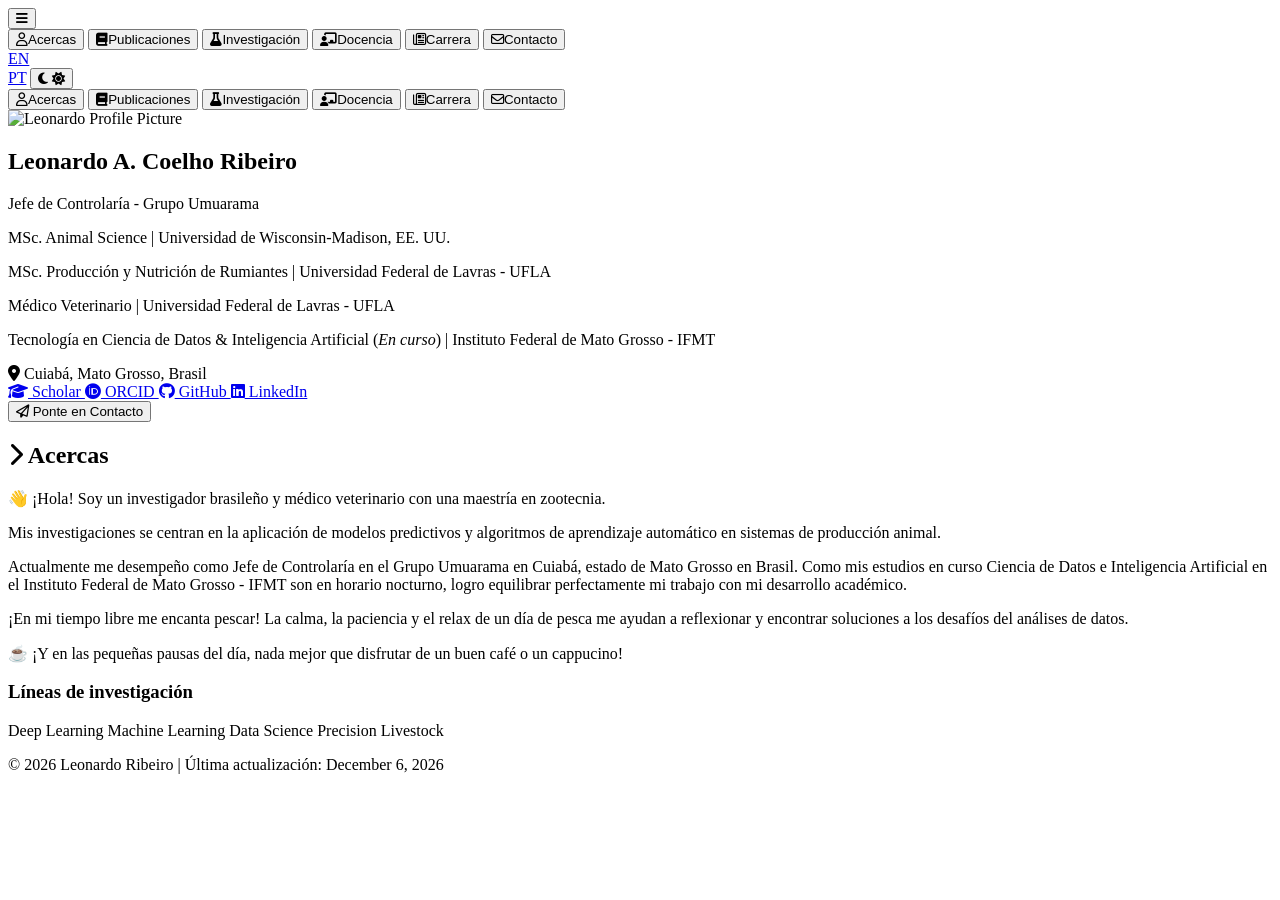
==== index-es.html @ 0c32149c "atulização do site com paginas em outras linguas" ====
<!DOCTYPE html>
<html lang="es" class="dark">
<head>
  <meta charset="UTF-8">
  <meta name="viewport" content="width=device-width, initial-scale=1.0">
  <title>Leonardo A. Coelho Ribeiro | Portafolio Académico e Investigaciones</title>
  
  <script src="https://cdn.tailwindcss.com"></script>
  <script>
    tailwind.config = {
      darkMode: 'class',
      theme: {
        extend: {
          colors: {
            brand: { 50: '#f0f7ff', 100: '#e0effe', 500: '#0284c7', 600: '#0369a1', 700: '#035480', 900: '#0c2a4a' },
            academic: { navy: '#0f172a', gold: '#d97706', slate: '#475569' }
          },
          fontFamily: { sans: ['Inter', 'sans-serif'], serif: ['Merriweather', 'Georgia', 'serif'], mono: ['Fira Code', 'monospace'] }
        }
      }
    }
  </script>

  <link rel="preconnect" href="https://fonts.googleapis.com">
  <link rel="preconnect" href="https://fonts.gstatic.com" crossorigin>
  <link href="https://fonts.googleapis.com/css2?family=Inter:wght@300;400;500;600;700&family=Merriweather:ital,wght@0,300;0,400;0,700;1,300&family=Fira+Code:wght@400;500&display=swap" rel="stylesheet">
  <link rel="stylesheet" href="https://cdnjs.cloudflare.com/ajax/libs/font-awesome/6.4.0/css/all.min.css">
  <link href="https://calendar.google.com/calendar/scheduling-button-script.css" rel="stylesheet">
  <link rel="stylesheet" href="style.css">
</head>

<body class="bg-slate-50 text-slate-800 dark:bg-slate-950 dark:text-slate-100 font-sans min-h-screen transition-colors duration-200">

  <!-- TOP NAVIGATION BAR -->
  <header class="sticky top-0 z-40 bg-white/90 dark:bg-slate-900/90 backdrop-blur-md border-b border-slate-200 dark:border-slate-800">
    <div class="max-w-7xl mx-auto px-4 sm:px-6 lg:px-8">
      <div class="flex items-center justify-between h-16">
        <div class="flex items-center space-x-3">
          <button id="mobile-menu-btn" class="md:hidden p-2 rounded-lg text-slate-600 dark:text-slate-300 hover:bg-slate-100 dark:hover:bg-slate-800 focus:outline-none">
            <i class="fa-solid fa-bars text-xl"></i>
          </button>
        </div>

        <nav class="hidden md:flex space-x-1 lg:space-x-2 text-sm font-medium">
          <button onclick="switchTab('about')" class="nav-tab active px-3 py-2 rounded-md text-brand-600 dark:text-brand-400 bg-brand-50 dark:bg-slate-800 transition" data-tab="about"><i class="fa-regular fa-user mr-1.5"></i>Acercas</button>
          <button onclick="switchTab('publications')" class="nav-tab px-3 py-2 rounded-md text-slate-600 dark:text-slate-300 hover:text-brand-600 dark:hover:text-brand-400 transition" data-tab="publications"><i class="fa-solid fa-book mr-1.5"></i>Publicaciones</button>
          <button onclick="switchTab('projects')" class="nav-tab px-3 py-2 rounded-md text-slate-600 dark:text-slate-300 hover:text-brand-600 dark:hover:text-brand-400 transition" data-tab="projects"><i class="fa-solid fa-flask mr-1.5"></i>Investigación</button>
          <button onclick="switchTab('teaching')" class="nav-tab px-3 py-2 rounded-md text-slate-600 dark:text-slate-300 hover:text-brand-600 dark:hover:text-brand-400 transition" data-tab="teaching"><i class="fa-solid fa-chalkboard-user mr-1.5"></i>Docencia</button>
          <button onclick="switchTab('news')" class="nav-tab px-3 py-2 rounded-md text-slate-600 dark:text-slate-300 hover:text-brand-600 dark:hover:text-brand-400 transition" data-tab="news"><i class="fa-regular fa-newspaper mr-1.5"></i>Carrera</button>
          <button onclick="switchTab('contact')" class="nav-tab px-3 py-2 rounded-md text-slate-600 dark:text-slate-300 hover:text-brand-600 dark:hover:text-brand-400 transition" data-tab="contact"><i class="fa-regular fa-envelope mr-1.5"></i>Contacto</button>
        </nav>

        <div class="flex items-center space-x-2 sm:space-x-3">
          <div class="flex items-center space-x-2 sm:space-x-3">
            <a href="index.html" class="px-2.5 py-1 text-xs font-semibold rounded bg-slate-200 dark:bg-slate-800 hover:bg-slate-300 transition">EN</a>
          </div>
          <div class="flex items-center space-x-2 sm:space-x-3">
            <a href="index-pt.html" class="px-2.5 py-1 text-xs font-semibold rounded bg-slate-200 dark:bg-slate-800 hover:bg-slate-300 transition">PT</a>
            <button id="theme-toggle" class="p-2 rounded-lg text-slate-500 dark:text-slate-400 hover:bg-slate-100 dark:hover:bg-slate-800 focus:outline-none">
              <i class="fa-solid fa-moon text-lg dark:hidden"></i>
              <i class="fa-solid fa-sun text-lg hidden dark:block text-amber-400"></i>
            </button>
          </div>
        </div>
      </div>
    </div>

    <div id="mobile-menu" class="hidden md:hidden border-t border-slate-200 dark:border-slate-800 bg-white dark:bg-slate-900 px-4 pt-2 pb-4 space-y-1">
      <button onclick="switchTab('about')" class="mobile-nav-tab block w-full text-left px-3 py-2 rounded-md text-slate-700 dark:text-slate-200"><i class="fa-regular fa-user mr-2"></i>Acercas</button>
      <button onclick="switchTab('publications')" class="mobile-nav-tab block w-full text-left px-3 py-2 rounded-md text-slate-700 dark:text-slate-200"><i class="fa-solid fa-book mr-2"></i>Publicaciones</button>
      <button onclick="switchTab('projects')" class="mobile-nav-tab block w-full text-left px-3 py-2 rounded-md text-slate-700 dark:text-slate-200"><i class="fa-solid fa-flask mr-2"></i>Investigación</button>
      <button onclick="switchTab('teaching')" class="mobile-nav-tab block w-full text-left px-3 py-2 rounded-md text-slate-700 dark:text-slate-200"><i class="fa-solid fa-chalkboard-user mr-2"></i>Docencia</button>
      <button onclick="switchTab('news')" class="mobile-nav-tab block w-full text-left px-3 py-2 rounded-md text-slate-700 dark:text-slate-200"><i class="fa-regular fa-newspaper mr-2"></i>Carrera</button>
      <button onclick="switchTab('contact')" class="mobile-nav-tab block w-full text-left px-3 py-2 rounded-md text-slate-700 dark:text-slate-200"><i class="fa-regular fa-envelope mr-2"></i>Contacto</button>
    </div>
  </header>

  <!-- MAIN CONTAINER -->
  <main class="max-w-7xl mx-auto px-4 sm:px-6 lg:px-8 py-8">
    <div class="grid grid-cols-1 lg:grid-cols-12 gap-8">

      <!-- Left Sidebar -->
      <aside class="lg:col-span-4">
        <div class="bg-white dark:bg-slate-900 rounded-2xl border border-slate-200 dark:border-slate-800 p-6 shadow-sm sticky top-24">
          <div class="text-center">
            <div class="relative inline-block mb-4">
              <img src="https://lh3.googleusercontent.com/a/ACg8ocJRexBJX5I0gfCIaslctHx05RGyVGQvTfNWiFFgvmtAZMaNHhlW=s288-c-no" 
                   alt="Leonardo Profile Picture" 
                   class="w-36 h-36 sm:w-44 sm:h-44 rounded-full object-cover border-4 border-white dark:border-slate-800 shadow-md mx-auto">
            </div>
            <h1 class="text-2xl font-serif font-bold text-slate-900 dark:text-white">Leonardo A. Coelho Ribeiro</h1>
            <p class="text-brand-600 dark:text-brand-400 font-medium text-sm mt-1">Jefe de Controlaría - Grupo Umuarama</p>
            <p class="text-slate-500 dark:text-slate-400 text-xs mt-2">MSc. Animal Science | Universidad de Wisconsin-Madison, EE. UU.</p>
            <p class="text-slate-500 dark:text-slate-400 text-xs mt-1">MSc. Producción y Nutrición de Rumiantes | Universidad Federal de Lavras - UFLA</p>
            <p class="text-slate-500 dark:text-slate-400 text-xs mt-1">Médico Veterinario | Universidad Federal de Lavras - UFLA</p>
            <p class="text-slate-500 dark:text-slate-400 text-xs mt-1">Tecnología en Ciencia de Datos & Inteligencia Artificial (<i>En curso</i>) | Instituto Federal de Mato Grosso - IFMT</p> 
            <div class="flex items-center justify-center gap-1.5 text-xs text-slate-500 dark:text-slate-400 mt-3">
              <i class="fa-solid fa-location-dot text-rose-500"></i>
              <span>Cuiabá, Mato Grosso, Brasil</span>
            </div>
          </div>

          <!-- Academic Links / Badges -->
          <div class="mt-6 pt-6 border-t border-slate-100 dark:border-slate-800 flex flex-wrap gap-2 justify-center">
            <a href="https://scholar.google.com/citations?user=MyKSsPQAAAAJ&hl=en" target="_blank" class="px-3 py-1.5 bg-slate-100 dark:bg-slate-800 hover:bg-brand-50 dark:hover:bg-slate-700 text-slate-700 dark:text-slate-200 text-xs font-medium rounded-lg transition flex items-center gap-1.5">
              <i class="fa-solid fa-graduation-cap text-sky-600"></i> Scholar
            </a>
            <a href="https://orcid.org/0000-0002-2804-8052" target="_blank" class="px-3 py-1.5 bg-slate-100 dark:bg-slate-800 hover:bg-brand-50 dark:hover:bg-slate-700 text-slate-700 dark:text-slate-200 text-xs font-medium rounded-lg transition flex items-center gap-1.5">
              <i class="fa-brands fa-orcid text-emerald-600"></i> ORCID
            </a>
            <a href="https://github.com/le0ribeir0" target="_blank" class="px-3 py-1.5 bg-slate-100 dark:bg-slate-800 hover:bg-brand-50 dark:hover:bg-slate-700 text-slate-700 dark:text-slate-200 text-xs font-medium rounded-lg transition flex items-center gap-1.5">
              <i class="fa-brands fa-github"></i> GitHub
            </a>
            <a href="https://www.linkedin.com/in/leonardo-ribeiro0/" target="_blank" class="px-3 py-1.5 bg-slate-100 dark:bg-slate-800 hover:bg-brand-50 dark:hover:bg-slate-700 text-slate-700 dark:text-slate-200 text-xs font-medium rounded-lg transition flex items-center gap-1.5">
              <i class="fa-brands fa-linkedin text-blue-600"></i> LinkedIn
            </a>
          </div>

          <!-- Action Buttons -->
          <div class="mt-6 space-y-2">
            <button onclick="switchTab('contact')" class="w-full flex items-center justify-center gap-2 py-2.5 px-4 bg-slate-100 dark:bg-slate-800 hover:bg-slate-200 dark:hover:bg-slate-700 text-slate-800 dark:text-slate-200 font-medium text-sm rounded-xl transition">
              <i class="fa-regular fa-paper-plane"></i> Ponte en Contacto
            </button>
          </div>
        </div>
      </aside>

      <!-- Content Panels -->
      <section class="lg:col-span-8 space-y-8">
        <!-- ACERCA DE TAB -->
        <div id="tab-about" class="tab-content active space-y-6">
          <div class="bg-white dark:bg-slate-900 rounded-2xl border border-slate-200 dark:border-slate-800 p-6 sm:p-8 shadow-sm">
            <h2 class="text-2xl font-serif font-bold text-slate-900 dark:text-white mb-4 flex items-center gap-2">
              <i class="fa-solid fa-chevron-right text-brand-600 text-xl"></i> Acercas
            </h2>
            <div class="prose dark:prose-invert max-w-none text-slate-600 dark:text-slate-300 space-y-4 leading-relaxed">
              <p>👋 ¡Hola! Soy un investigador brasileño y médico veterinario con una maestría en zootecnia.</p>
              <p>Mis investigaciones se centran en la aplicación de modelos predictivos y algoritmos de aprendizaje automático en sistemas de producción animal.</p>
              <p>Actualmente me desempeño como Jefe de Controlaría en el Grupo Umuarama en Cuiabá, estado de Mato Grosso en Brasil. Como mis estudios en curso Ciencia de Datos e Inteligencia Artificial en el Instituto Federal de Mato Grosso - IFMT son en horario nocturno, logro equilibrar perfectamente mi trabajo con mi desarrollo académico.</p>
              <p>¡En mi tiempo libre me encanta pescar! La calma, la paciencia y el relax de un día de pesca me ayudan a reflexionar y encontrar soluciones a los desafíos del análises de datos.</p>
              <p>☕️ ¡Y en las pequeñas pausas del día, nada mejor que disfrutar de un buen café o un cappucino!</p>
            </div>
          </div>

          <!-- Research Interests Tags -->
          <div class="bg-white dark:bg-slate-900 rounded-2xl border border-slate-200 dark:border-slate-800 p-6 shadow-sm">
            <h3 class="text-xs font-semibold uppercase tracking-wider text-slate-400 mb-3">Líneas de investigación</h3>
            <div class="flex flex-wrap gap-2">
              <span class="px-3 py-1 bg-brand-50 dark:bg-slate-800 text-brand-700 dark:text-slate-300 rounded-full text-xs font-medium border border-brand-100 dark:border-slate-700">Deep Learning</span>
              <span class="px-3 py-1 bg-brand-50 dark:bg-slate-800 text-brand-700 dark:text-slate-300 rounded-full text-xs font-medium border border-brand-100 dark:border-slate-700">Machine Learning</span>
              <span class="px-3 py-1 bg-brand-50 dark:bg-slate-800 text-brand-700 dark:text-slate-300 rounded-full text-xs font-medium border border-brand-100 dark:border-slate-700">Data Science</span>
              <span class="px-3 py-1 bg-brand-50 dark:bg-slate-800 text-brand-700 dark:text-slate-300 rounded-full text-xs font-medium border border-brand-100 dark:border-slate-700">Precision Livestock</span>
            </div>
          </div>
        </div>

        <!-- PUBLICACIONES TAB -->
        <div id="tab-publications" class="tab-content space-y-6">
          <div class="bg-white dark:bg-slate-900 rounded-2xl border border-slate-200 dark:border-slate-800 p-6 shadow-sm">
            <h2 class="text-xl font-serif font-bold text-slate-900 dark:text-white mb-4">Publicaciones</h2>
            <div id="publications-list" class="space-y-6"></div>
          </div>
        </div>

        <!-- PROYECTOS TAB -->
        <div id="tab-projects" class="tab-content space-y-6">
          <div class="bg-white dark:bg-slate-900 rounded-2xl border border-slate-200 dark:border-slate-800 p-6 shadow-sm">
            <h2 class="text-xl font-serif font-bold text-slate-900 dark:text-white mb-2">Investigación y Proyectos</h2>
            <div id="projects-grid" class="grid grid-cols-1 md:grid-cols-2 gap-6 mt-6"></div>
          </div>
        </div>

        <!-- DOCENCIA TAB -->
        <div id="tab-teaching" class="tab-content space-y-6">
          <div class="bg-white dark:bg-slate-900 rounded-2xl border border-slate-200 dark:border-slate-800 p-6 shadow-sm">
            <h2 class="text-xl font-serif font-bold text-slate-900 dark:text-white mb-2">Docencia</h2>
            <div id="courses-list" class="space-y-4 mt-6"></div>
          </div>
        </div>

        <!-- CARRERA TAB -->
        <div id="tab-news" class="tab-content space-y-6">
          <div class="bg-white dark:bg-slate-900 rounded-2xl border border-slate-200 dark:border-slate-800 p-6 shadow-sm">
            <h2 class="text-xl font-serif font-bold text-slate-900 dark:text-white mb-2">Carrera</h2>
            <div id="news-timeline" class="space-y-6 mt-6"></div>
          </div>
        </div>

        <!-- CONTACTO TAB -->
        <div id="tab-contact" class="tab-content space-y-6">
          <div class="bg-white dark:bg-slate-900 rounded-2xl border border-slate-200 dark:border-slate-800 p-6 shadow-sm">
            <h2 class="text-xl font-serif font-bold text-slate-900 dark:text-white mb-2">Contacto</h2>
            <p class="text-xs text-slate-500 mb-6">Se quieres saber más sobre mis proyectos o conversar un rato, ¡no dudes em escribirme!</p>
            <form id="contact-form" onsubmit="handleContactSubmit(event)" class="space-y-4">
              <div>
                <label class="block text-xs font-semibold text-slate-600 dark:text-slate-300 mb-1">Su Nombre</label>
                <input type="text" required class="w-full px-3 py-2 text-xs bg-slate-50 dark:bg-slate-800 border rounded-lg">
              </div>
              <div>
                <label class="block text-xs font-semibold text-slate-600 dark:text-slate-300 mb-1">Su Correo</label>
                <input type="email" required class="w-full px-3 py-2 text-xs bg-slate-50 dark:bg-slate-800 border rounded-lg">
              </div>
              <div>
                <label class="block text-xs font-semibold text-slate-600 dark:text-slate-300 mb-1">Mensaje</label>
                <textarea rows="3" required class="w-full px-3 py-2 text-xs bg-slate-50 dark:bg-slate-800 border rounded-lg"></textarea>
              </div>
              <button type="submit" class="w-full py-2.5 px-4 bg-brand-600 hover:bg-brand-700 text-white font-medium text-xs rounded-lg transition">Enviar Mensaje</button>
              <div id="contact-alert" class="hidden p-3 rounded-lg text-xs font-medium text-center"></div>
            </form>
          </div>
        </div>
      </section>
    </div>
  </main>

  <footer class="mt-16 border-t border-slate-200 dark:border-slate-800 bg-white dark:bg-slate-900 py-8">
    <div class="max-w-7xl mx-auto px-4 text-center text-xs text-slate-500">
      <p>© 2026 Leonardo Ribeiro | Última actualización: <span id="last-updated" class="font-medium text-slate-700 dark:text-slate-300"></span></p>
    </div>
  </footer>

  <script src="script.js"></script>
</body>
</html>
---- style.css ----
/* Custom tab display rules */
    .tab-content { display: none; }
    .tab-content.active { display: block; }
    
    /* Custom scrollbar */
    ::-webkit-scrollbar {
      width: 8px;
      height: 8px;
    }
    ::-webkit-scrollbar-track {
      background: rgba(0, 0, 0, 0.05);
    }
    ::-webkit-scrollbar-thumb {
      background: rgba(100, 116, 139, 0.4);
      border-radius: 4px;
    }
    ::-webkit-scrollbar-thumb:hover {
      background: rgba(100, 116, 139, 0.6);
    }

    /* Fix para transparencia del Modal de Citas de Google Calendar */
    div[role="dialog"] iframe,
    iframe[src*="calendar.google.com"] {
      background-color: #ffffff !important;
      border-radius: 12px;
      box-shadow: 0 20px 25px -5px rgba(0, 0, 0, 0.3), 0 10px 10px -5px rgba(0, 0, 0, 0.2);
    }
  </style>
</head>

<body class="bg-slate-50 text-slate-800 dark:bg-slate-950 dark:text-slate-100 font-sans min-h-screen transition-colors duration-200">
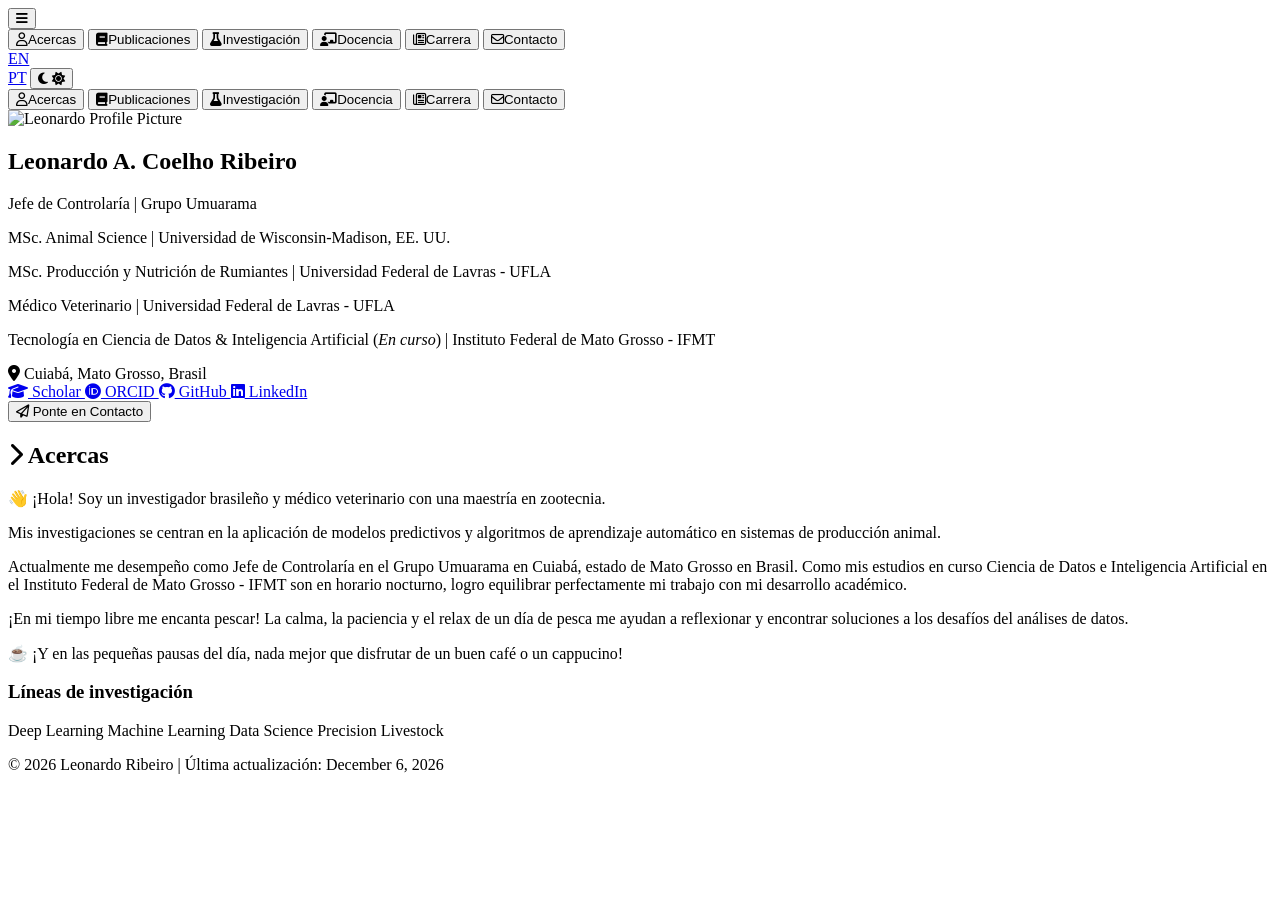
==== commit f7e06328: "backup e update readme" ====
--- a/index-es.html
+++ b/index-es.html
@@ -89,7 +89,7 @@
                    class="w-36 h-36 sm:w-44 sm:h-44 rounded-full object-cover border-4 border-white dark:border-slate-800 shadow-md mx-auto">
             </div>
             <h1 class="text-2xl font-serif font-bold text-slate-900 dark:text-white">Leonardo A. Coelho Ribeiro</h1>
-            <p class="text-brand-600 dark:text-brand-400 font-medium text-sm mt-1">Jefe de Controlaría - Grupo Umuarama</p>
+            <p class="text-brand-600 dark:text-brand-400 font-medium text-sm mt-1">Jefe de Controlaría | Grupo Umuarama</p>
             <p class="text-slate-500 dark:text-slate-400 text-xs mt-2">MSc. Animal Science | Universidad de Wisconsin-Madison, EE. UU.</p>
             <p class="text-slate-500 dark:text-slate-400 text-xs mt-1">MSc. Producción y Nutrición de Rumiantes | Universidad Federal de Lavras - UFLA</p>
             <p class="text-slate-500 dark:text-slate-400 text-xs mt-1">Médico Veterinario | Universidad Federal de Lavras - UFLA</p>
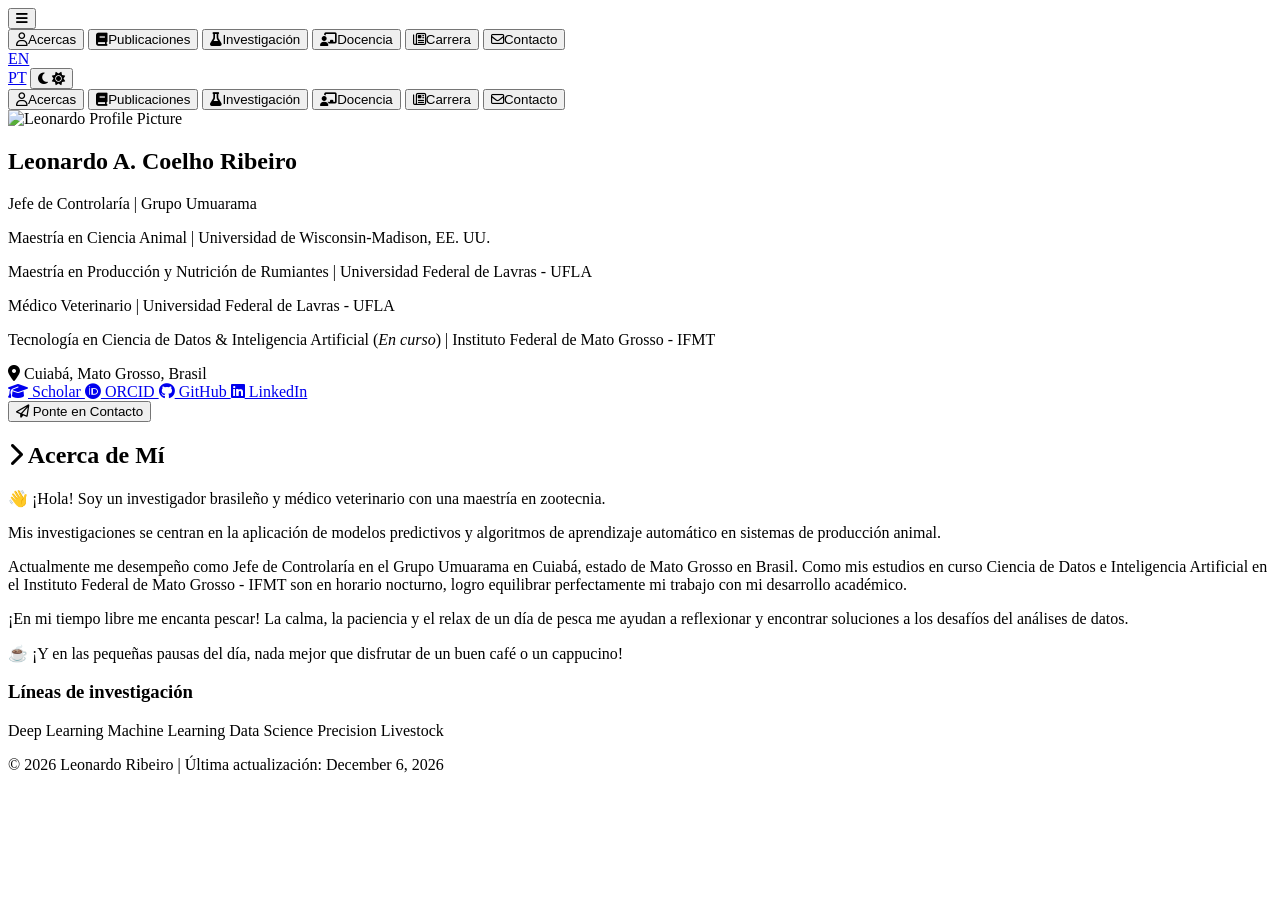
==== commit 1c6eb1d5: "Fix contact tab" ====
--- a/index-es.html
+++ b/index-es.html
@@ -90,8 +90,8 @@
             </div>
             <h1 class="text-2xl font-serif font-bold text-slate-900 dark:text-white">Leonardo A. Coelho Ribeiro</h1>
             <p class="text-brand-600 dark:text-brand-400 font-medium text-sm mt-1">Jefe de Controlaría | Grupo Umuarama</p>
-            <p class="text-slate-500 dark:text-slate-400 text-xs mt-2">MSc. Animal Science | Universidad de Wisconsin-Madison, EE. UU.</p>
-            <p class="text-slate-500 dark:text-slate-400 text-xs mt-1">MSc. Producción y Nutrición de Rumiantes | Universidad Federal de Lavras - UFLA</p>
+            <p class="text-slate-500 dark:text-slate-400 text-xs mt-2">Maestría en Ciencia Animal | Universidad de Wisconsin-Madison, EE. UU.</p>
+            <p class="text-slate-500 dark:text-slate-400 text-xs mt-1">Maestría en Producción y Nutrición de Rumiantes | Universidad Federal de Lavras - UFLA</p>
             <p class="text-slate-500 dark:text-slate-400 text-xs mt-1">Médico Veterinario | Universidad Federal de Lavras - UFLA</p>
             <p class="text-slate-500 dark:text-slate-400 text-xs mt-1">Tecnología en Ciencia de Datos & Inteligencia Artificial (<i>En curso</i>) | Instituto Federal de Mato Grosso - IFMT</p> 
             <div class="flex items-center justify-center gap-1.5 text-xs text-slate-500 dark:text-slate-400 mt-3">
@@ -131,7 +131,7 @@
         <div id="tab-about" class="tab-content active space-y-6">
           <div class="bg-white dark:bg-slate-900 rounded-2xl border border-slate-200 dark:border-slate-800 p-6 sm:p-8 shadow-sm">
             <h2 class="text-2xl font-serif font-bold text-slate-900 dark:text-white mb-4 flex items-center gap-2">
-              <i class="fa-solid fa-chevron-right text-brand-600 text-xl"></i> Acercas
+              <i class="fa-solid fa-chevron-right text-brand-600 text-xl"></i> Acerca de Mí
             </h2>
             <div class="prose dark:prose-invert max-w-none text-slate-600 dark:text-slate-300 space-y-4 leading-relaxed">
               <p>👋 ¡Hola! Soy un investigador brasileño y médico veterinario con una maestría en zootecnia.</p>
@@ -143,7 +143,7 @@
           </div>
 
           <!-- Research Interests Tags -->
-          <div class="bg-white dark:bg-slate-900 rounded-2xl border border-slate-200 dark:border-slate-800 p-6 shadow-sm">
+          <div class="bg-white dark:bg-slate-900 rounded-2xl border border-slate-200 dark:border-slate-800 p-6 sm:p-8 shadow-sm">
             <h3 class="text-xs font-semibold uppercase tracking-wider text-slate-400 mb-3">Líneas de investigación</h3>
             <div class="flex flex-wrap gap-2">
               <span class="px-3 py-1 bg-brand-50 dark:bg-slate-800 text-brand-700 dark:text-slate-300 rounded-full text-xs font-medium border border-brand-100 dark:border-slate-700">Deep Learning</span>
@@ -156,59 +156,131 @@
 
         <!-- PUBLICACIONES TAB -->
         <div id="tab-publications" class="tab-content space-y-6">
-          <div class="bg-white dark:bg-slate-900 rounded-2xl border border-slate-200 dark:border-slate-800 p-6 shadow-sm">
-            <h2 class="text-xl font-serif font-bold text-slate-900 dark:text-white mb-4">Publicaciones</h2>
+          <div class="bg-white dark:bg-slate-900 rounded-2xl border border-slate-200 dark:border-slate-800 p-6 sm:p-8 shadow-sm">
+            <h2 class="text-2xl font-serif font-bold text-slate-900 dark:text-white mb-6 flex items-center gap-2">
+              <i class="fa-solid fa-chevron-right text-brand-600 text-xl"></i> Publicaciones
+            </h2>
             <div id="publications-list" class="space-y-6"></div>
           </div>
         </div>
 
         <!-- PROYECTOS TAB -->
         <div id="tab-projects" class="tab-content space-y-6">
-          <div class="bg-white dark:bg-slate-900 rounded-2xl border border-slate-200 dark:border-slate-800 p-6 shadow-sm">
-            <h2 class="text-xl font-serif font-bold text-slate-900 dark:text-white mb-2">Investigación y Proyectos</h2>
-            <div id="projects-grid" class="grid grid-cols-1 md:grid-cols-2 gap-6 mt-6"></div>
+          <div class="bg-white dark:bg-slate-900 rounded-2xl border border-slate-200 dark:border-slate-800 p-6 sm:p-8 shadow-sm">
+            <h2 class="text-2xl font-serif font-bold text-slate-900 dark:text-white mb-6 flex items-center gap-2">
+              <i class="fa-solid fa-chevron-right text-brand-600 text-xl"></i> Investigación y Proyectos
+            </h2>
+            <div id="projects-grid" class="grid grid-cols-1 md:grid-cols-2 gap-6"></div>
           </div>
         </div>
 
         <!-- DOCENCIA TAB -->
         <div id="tab-teaching" class="tab-content space-y-6">
-          <div class="bg-white dark:bg-slate-900 rounded-2xl border border-slate-200 dark:border-slate-800 p-6 shadow-sm">
-            <h2 class="text-xl font-serif font-bold text-slate-900 dark:text-white mb-2">Docencia</h2>
-            <div id="courses-list" class="space-y-4 mt-6"></div>
+          <div class="bg-white dark:bg-slate-900 rounded-2xl border border-slate-200 dark:border-slate-800 p-6 sm:p-8 shadow-sm">
+            <h2 class="text-2xl font-serif font-bold text-slate-900 dark:text-white mb-6 flex items-center gap-2">
+              <i class="fa-solid fa-chevron-right text-brand-600 text-xl"></i> Docencia
+            </h2>
+            <div id="courses-list" class="space-y-4"></div>
           </div>
         </div>
 
         <!-- CARRERA TAB -->
         <div id="tab-news" class="tab-content space-y-6">
-          <div class="bg-white dark:bg-slate-900 rounded-2xl border border-slate-200 dark:border-slate-800 p-6 shadow-sm">
-            <h2 class="text-xl font-serif font-bold text-slate-900 dark:text-white mb-2">Carrera</h2>
-            <div id="news-timeline" class="space-y-6 mt-6"></div>
+          <div class="bg-white dark:bg-slate-900 rounded-2xl border border-slate-200 dark:border-slate-800 p-6 sm:p-8 shadow-sm">
+            <h2 class="text-2xl font-serif font-bold text-slate-900 dark:text-white mb-6 flex items-center gap-2">
+              <i class="fa-solid fa-chevron-right text-brand-600 text-xl"></i> Carrera
+            </h2>
+            <div id="news-timeline" class="space-y-6"></div>
           </div>
         </div>
 
         <!-- CONTACTO TAB -->
         <div id="tab-contact" class="tab-content space-y-6">
-          <div class="bg-white dark:bg-slate-900 rounded-2xl border border-slate-200 dark:border-slate-800 p-6 shadow-sm">
-            <h2 class="text-xl font-serif font-bold text-slate-900 dark:text-white mb-2">Contacto</h2>
+          <div class="bg-white dark:bg-slate-900 rounded-2xl border border-slate-200 dark:border-slate-800 p-6 sm:p-8 shadow-sm">
+            <h2 class="text-2xl font-serif font-bold text-slate-900 dark:text-white mb-2 flex items-center gap-2">
+              <i class="fa-solid fa-chevron-right text-brand-600 text-xl"></i> Mí contactos
+            </h2>
             <p class="text-xs text-slate-500 mb-6">Se quieres saber más sobre mis proyectos o conversar un rato, ¡no dudes em escribirme!</p>
-            <form id="contact-form" onsubmit="handleContactSubmit(event)" class="space-y-4">
-              <div>
-                <label class="block text-xs font-semibold text-slate-600 dark:text-slate-300 mb-1">Su Nombre</label>
-                <input type="text" required class="w-full px-3 py-2 text-xs bg-slate-50 dark:bg-slate-800 border rounded-lg">
+
+            <div class="grid grid-cols-1 md:grid-cols-2 gap-8">
+              <!-- Contact Info Sidebar -->
+              <div class="space-y-4 text-sm">
+                
+                <div class="flex items-center gap-3">
+                  <div class="p-2.5 rounded-lg bg-brand-50 dark:bg-slate-800 text-brand-600 dark:text-brand-400 shrink-0">
+                    <i class="fa-solid fa-envelope text-lg"></i>
+                  </div>
+                  <div>
+                    <h4 class="font-bold text-slate-900 dark:text-white">Email</h4>
+                    <p class="text-xs text-slate-500 dark:text-slate-400">leoribeiro0.vet@gmail.com</p>
+                  </div>
+                </div>
+
+                <div class="flex items-center gap-3">
+                  <div class="p-2.5 rounded-lg bg-brand-50 dark:bg-slate-800 text-brand-600 dark:text-brand-400 shrink-0">
+                    <i class="fa-brands fa-linkedin text-lg"></i>
+                  </div>
+                  <div>
+                    <h4 class="font-bold text-slate-900 dark:text-white">LinkedIn</h4>
+                    <p class="text-xs text-slate-500 dark:text-slate-400">
+                      <a href="https://www.linkedin.com/in/leonardo-ribeiro0/" target="_blank" class="hover:underline text-brand-600 dark:text-slate-400">linkedin.com/in/leonardo-ribeiro0/</a>
+                    </p>
+                  </div>
+                </div>
+
+                <!-- Google Calendar Appointment Slot -->
+                <div class="p-4 rounded-xl bg-slate-100 dark:bg-slate-800 border border-slate-200 dark:border-slate-700 mt-4">
+                  <h4 class="font-bold text-slate-900 dark:text-white mb-2 flex items-center gap-2">
+                    <i class="fa-solid fa-calendar-check text-brand-600 dark:text-brand-400"></i> Hacer una cita por internet
+                  </h4>
+                  <p class="text-xs text-slate-500 dark:text-slate-400 mb-3">Si lo deseas, puedes ponerte en contacto conmigo o elegir un horario directamente en mi agenda.</p>
+                  
+                  <!-- Google Calendar Appointment Scheduling Button -->
+                  <script src="https://calendar.google.com/calendar/scheduling-button-script.js" async></script>
+                  <script>
+                  (function() {
+                    var target = document.currentScript;
+                    window.addEventListener('load', function() {
+                      calendar.schedulingButton.load({
+                        url: 'https://calendar.google.com/calendar/appointments/schedules/AcZssZ1zzX0JKchwfF11K0Zz2XsGdad_1miUEQcgESEILk-nbC_cAzKDfH9roooHU60V6a8u2b3BKeM_?gv=true',
+                        color: '#0284c7',
+                        label: 'Agenda una reunión',
+                        target,
+                      });
+                    });
+                  })();
+                  </script>
+                </div>
+
               </div>
-              <div>
-                <label class="block text-xs font-semibold text-slate-600 dark:text-slate-300 mb-1">Su Correo</label>
-                <input type="email" required class="w-full px-3 py-2 text-xs bg-slate-50 dark:bg-slate-800 border rounded-lg">
-              </div>
-              <div>
-                <label class="block text-xs font-semibold text-slate-600 dark:text-slate-300 mb-1">Mensaje</label>
-                <textarea rows="3" required class="w-full px-3 py-2 text-xs bg-slate-50 dark:bg-slate-800 border rounded-lg"></textarea>
-              </div>
-              <button type="submit" class="w-full py-2.5 px-4 bg-brand-600 hover:bg-brand-700 text-white font-medium text-xs rounded-lg transition">Enviar Mensaje</button>
-              <div id="contact-alert" class="hidden p-3 rounded-lg text-xs font-medium text-center"></div>
-            </form>
-          </div>
-        </div>
+
+              <!-- Contact Form -->
+              <form id="contact-form" onsubmit="handleContactSubmit(event)" class="space-y-4">
+                <div>
+                  <label class="block text-xs font-semibold text-slate-600 dark:text-slate-300 mb-1">Su Nombre</label>
+                  <input type="text" required class="w-full px-3 py-2 text-xs bg-slate-50 dark:bg-slate-800 border border-slate-200 dark:border-slate-700 rounded-lg focus:outline-none focus:ring-2 focus:ring-brand-500 text-slate-800 dark:text-slate-100" placeholder="Su nombre">
+                </div>
+                <div>
+                  <label class="block text-xs font-semibold text-slate-600 dark:text-slate-300 mb-1">Su Correos</label>
+                  <input type="email" required class="w-full px-3 py-2 text-xs bg-slate-50 dark:bg-slate-800 border border-slate-200 dark:border-slate-700 rounded-lg focus:outline-none focus:ring-2 focus:ring-brand-500 text-slate-800 dark:text-slate-100" placeholder="suemail@exemplo.com">
+                </div>
+                <div>
+                  <label class="block text-xs font-semibold text-slate-600 dark:text-slate-300 mb-1">Asunto</label>
+                  <input type="text" required class="w-full px-3 py-2 text-xs bg-slate-50 dark:bg-slate-800 border border-slate-200 dark:border-slate-700 rounded-lg focus:outline-none focus:ring-2 focus:ring-brand-500 text-slate-800 dark:text-slate-100" placeholder="Asunto de la mensagem">
+                </div>
+                <div>
+                  <label class="block text-xs font-semibold text-slate-600 dark:text-slate-300 mb-1">Mensaje</label>
+                  <textarea rows="3" required class="w-full px-3 py-2 text-xs bg-slate-50 dark:bg-slate-800 border border-slate-200 dark:border-slate-700 rounded-lg focus:outline-none focus:ring-2 focus:ring-brand-500 text-slate-800 dark:text-slate-100" placeholder="Escriba su mensagem..."></textarea>
+                </div>
+                <button type="submit" class="w-full py-2.5 px-4 bg-brand-600 hover:bg-brand-700 text-white font-medium text-xs rounded-lg transition shadow-sm">
+                  Enviar Mensaje
+                </button>
+                <div id="contact-alert" class="hidden p-3 rounded-lg text-xs font-medium text-center"></div>
+              </form>
+            </div>
+          </div>
+        </div>
+
       </section>
     </div>
   </main>
--- a/style.css
+++ b/style.css
@@ -1,31 +1,27 @@
 /* Custom tab display rules */
-    .tab-content { display: none; }
-    .tab-content.active { display: block; }
-    
-    /* Custom scrollbar */
-    ::-webkit-scrollbar {
-      width: 8px;
-      height: 8px;
-    }
-    ::-webkit-scrollbar-track {
-      background: rgba(0, 0, 0, 0.05);
-    }
-    ::-webkit-scrollbar-thumb {
-      background: rgba(100, 116, 139, 0.4);
-      border-radius: 4px;
-    }
-    ::-webkit-scrollbar-thumb:hover {
-      background: rgba(100, 116, 139, 0.6);
-    }
+.tab-content { display: none; }
+.tab-content.active { display: block; }
 
-    /* Fix para transparencia del Modal de Citas de Google Calendar */
-    div[role="dialog"] iframe,
-    iframe[src*="calendar.google.com"] {
-      background-color: #ffffff !important;
-      border-radius: 12px;
-      box-shadow: 0 20px 25px -5px rgba(0, 0, 0, 0.3), 0 10px 10px -5px rgba(0, 0, 0, 0.2);
-    }
-  </style>
-</head>
+/* Custom scrollbar */
+::-webkit-scrollbar {
+  width: 8px;
+  height: 8px;
+}
+::-webkit-scrollbar-track {
+  background: rgba(0, 0, 0, 0.05);
+}
+::-webkit-scrollbar-thumb {
+  background: rgba(100, 116, 139, 0.4);
+  border-radius: 4px;
+}
+::-webkit-scrollbar-thumb:hover {
+  background: rgba(100, 116, 139, 0.6);
+}
 
-<body class="bg-slate-50 text-slate-800 dark:bg-slate-950 dark:text-slate-100 font-sans min-h-screen transition-colors duration-200">+/* Fix para transparencia del Modal de Citas de Google Calendar */
+div[role="dialog"] iframe,
+iframe[src*="calendar.google.com"] {
+  background-color: #ffffff !important;
+  border-radius: 12px;
+  box-shadow: 0 20px 25px -5px rgba(0, 0, 0, 0.3), 0 10px 10px -5px rgba(0, 0, 0, 0.2);
+}
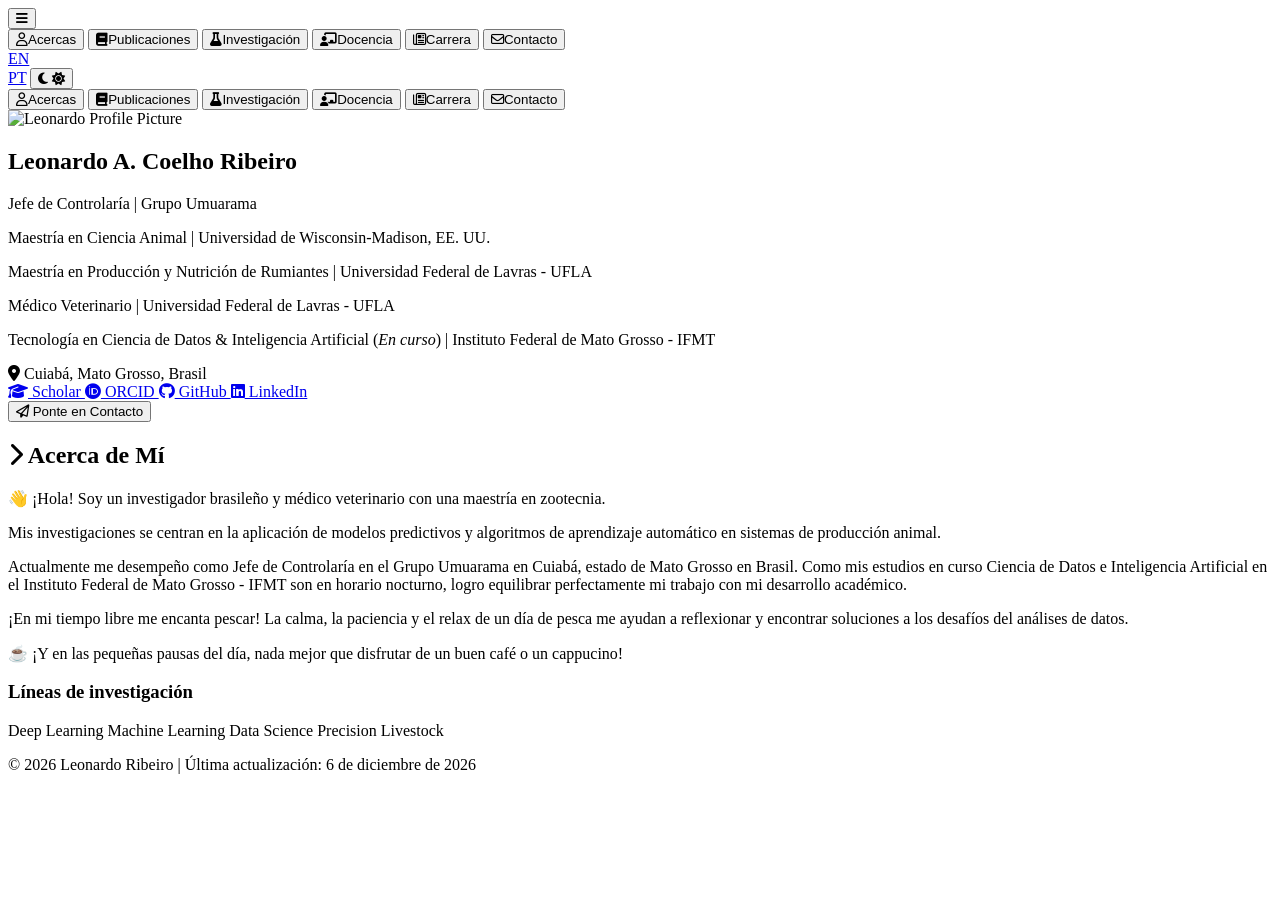
==== commit 1f9f90bd: "Running caree tab" ====
--- a/index-es.html
+++ b/index-es.html
@@ -233,7 +233,7 @@
                   <h4 class="font-bold text-slate-900 dark:text-white mb-2 flex items-center gap-2">
                     <i class="fa-solid fa-calendar-check text-brand-600 dark:text-brand-400"></i> Hacer una cita por internet
                   </h4>
-                  <p class="text-xs text-slate-500 dark:text-slate-400 mb-3">Si lo deseas, puedes ponerte en contacto conmigo o elegir un horario directamente en mi agenda.</p>
+                  <p class="text-xs text-slate-500 dark:text-slate-400 mb-3">Si lo deseas, puedes elegir un horario directamente en mi agenda</p>
                   
                   <!-- Google Calendar Appointment Scheduling Button -->
                   <script src="https://calendar.google.com/calendar/scheduling-button-script.js" async></script>
@@ -293,4 +293,4 @@
 
   <script src="script.js"></script>
 </body>
-</html>+</html>
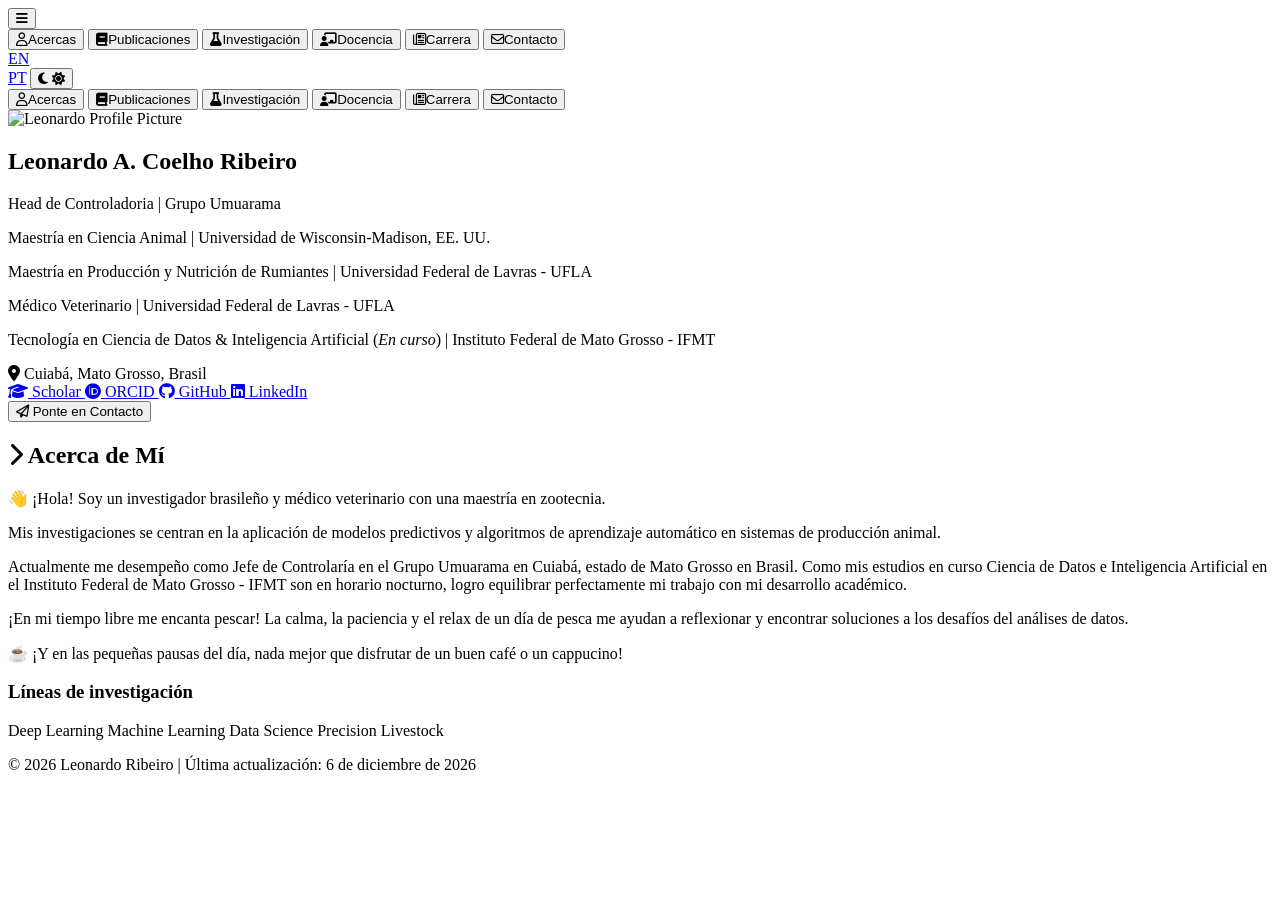
==== commit e388f295: "Update job title from 'Jefe de Controlaría' to 'Head de Controladoria'" ====
--- a/index-es.html
+++ b/index-es.html
@@ -89,7 +89,7 @@
                    class="w-36 h-36 sm:w-44 sm:h-44 rounded-full object-cover border-4 border-white dark:border-slate-800 shadow-md mx-auto">
             </div>
             <h1 class="text-2xl font-serif font-bold text-slate-900 dark:text-white">Leonardo A. Coelho Ribeiro</h1>
-            <p class="text-brand-600 dark:text-brand-400 font-medium text-sm mt-1">Jefe de Controlaría | Grupo Umuarama</p>
+            <p class="text-brand-600 dark:text-brand-400 font-medium text-sm mt-1">Head de Controladoria | Grupo Umuarama</p>
             <p class="text-slate-500 dark:text-slate-400 text-xs mt-2">Maestría en Ciencia Animal | Universidad de Wisconsin-Madison, EE. UU.</p>
             <p class="text-slate-500 dark:text-slate-400 text-xs mt-1">Maestría en Producción y Nutrición de Rumiantes | Universidad Federal de Lavras - UFLA</p>
             <p class="text-slate-500 dark:text-slate-400 text-xs mt-1">Médico Veterinario | Universidad Federal de Lavras - UFLA</p>
